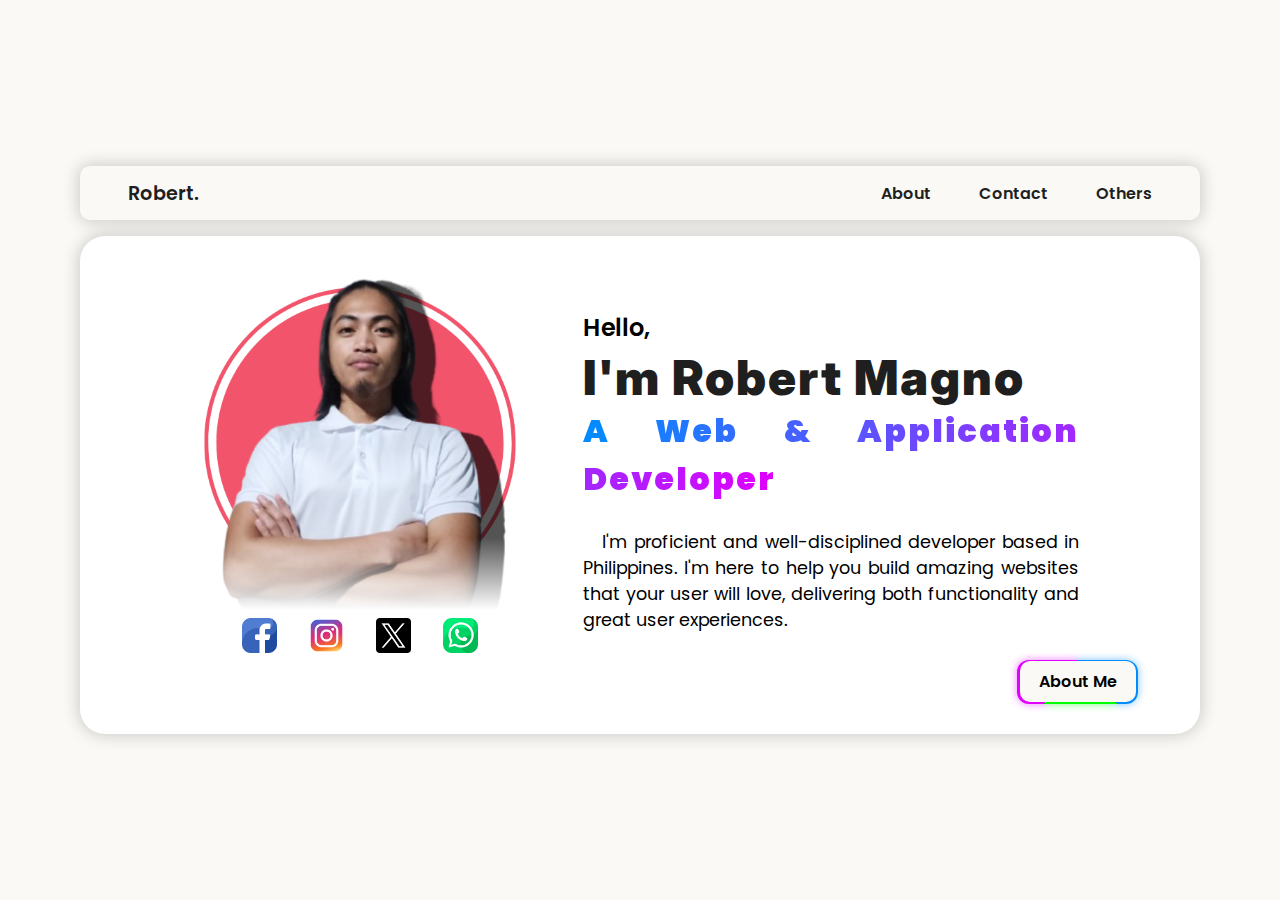
==== index.html @ a67113f6 "Add files via upload" ====
<!DOCTYPE html>
<html lang="en">
<head>
    <meta charset="UTF-8">
    <meta name="viewport" content="width=device-width, initial-scale=1.0">
    <link rel="stylesheet" href="styles/styles.css">
    <script defer src="script/homePage.js"></script>
    <script defer src="script/value.js"></script>
    <title>Home Page</title>
</head>
<body>
    <header>
        <div class="dev">
            <a href="#">Robert.</a>
        </div>
        <nav>
            <a href="#">About</a>
            <a href="#">Contact</a>
            <a href="#">Others</a>
        </nav>
        <div class="hamburger">
            <span class="bar"></span>
            <span class="bar"></span>
            <span class="bar"></span>
        </div>
    </header>
    <div class="main-container">
        <div class="pic-container">
            <div class="image-field">
                <div class="dev-img">
                    <img src="image/MyDp.png" alt="myImg">
                </div>
                <div class="icon-field">
                    <div class="tooltip">
                        <span class="tooltip-text">facebook</span>
                        <img class="icon" src="image/Icons/facebook.png" alt="facebook icon">
                    </div>
                    <div class="tooltip instagram">
                        <span class="tooltip-text instatxt">Instagram</span>
                        <img class="icon" src="image/Icons/instagram.png" alt="instagram icon">
                    </div>
                    <div class="tooltip">
                        <span class="tooltip-text twittxt">twitter</span>
                        <img class="icon" src="image/Icons/twitter.png" alt="twitter icon">
                    </div>
                    <div class="tooltip">
                        <span class="tooltip-text whatstxt">Whatsapp</span>
                        <img class="icon" src="image/Icons/whatsapp.png" alt="whatsapp icon">
                    </div>
                </div>
            </div>
            <div class="text-field">
                <p><span class="greet"></span><span class="name"></span></br><span class="skills"></span></br>&nbsp;&nbsp;&nbsp;<span  class="paragraph"></span></p>
            </div>
        </div>
        <button id="about-me" onclick="msg()">About Me</button>
    </div>

    <div class="about-me">
        
    </div>
</body>
</html>
---- styles/styles.css ----
@import url('https://fonts.googleapis.com/css2?family=Poppins:ital,wght@0,100;0,200;0,300;0,700;0,800;0,900;1,100;1,200;1,300;1,400;1,500;1,600;1,700;1,800;1,900&display=swap');
@import url('https://fonts.googleapis.com/css2?family=Inter:ital,opsz,wght@0,14..32,100..900;1,14..32,100..900&family=Kanit:ital,wght@0,100;0,200;0,300;0,400;0,500;0,600;0,700;0,800;0,900;1,100;1,200;1,300;1,400;1,500;1,600;1,700;1,800;1,900&family=Sour+Gummy:ital,wght@0,100..900;1,100..900&display=swap');
@import url('https://fonts.googleapis.com/css2?family=Inter:ital,opsz,wght@0,14..32,100..900;1,14..32,100..900&family=Kanit:ital,wght@0,100;0,200;0,300;0,400;0,500;0,600;0,700;0,800;0,900;1,100;1,200;1,300;1,400;1,500;1,600;1,700;1,800;1,900&family=Sour+Gummy:ital,wght@0,100..900;1,100..900&display=swap');

:root {
    --black400:#1f1f1f;
    --white: #ffffff;
    --off-white: #faf9f6;
    --peach:#b44d33;
    --peach900:#ff7e5f;
    --peach700:#feb47b;
    --poppins: 'Poppins', sans-serif;
    --inter: 'Inter', sans-serif;
    --kanit: 'Kanit', sans-serif;
}

*{
    box-sizing: border-box;
    padding: 0;
    margin: 0;
    font-family: var(--poppins);
}
body {
    display: flex;
    justify-content: center;
    align-items: center;
    flex-direction: column;
    min-height: 100vh;
    background-color: var(--off-white);
    padding: 0 5rem;
    
}

/*Header Part*/
header {
    display: flex;
    align-items: center;
    justify-content: space-between;
    width: 100%;
    font-weight: 600;
    font-size: 1;
    padding: .8rem 3rem;
    border-radius: 10px;
    margin-bottom: 1rem;
    background-color: inherit;
    box-shadow: 0px 0px 16px 2px rgba(0,0,0,0.179);
}
.dev a {
    font-size: 1.2rem;
}
a {
 text-decoration: none;
 color: var(--black400);
 transition: .3s ease;
}
nav{
    display: flex;
    gap: 3rem;
    align-items: center;
}
nav a:hover {
    color: #e100ff;
}

/*Hamburger*/
.hamburger {
    display: none;
    margin-top: 8px;
    flex-direction: column;
    cursor: pointer;
}
.bar {
    display: none;
    width: 25px;
    height: 3px;
    margin: 5px auto;
    -webkit-transition: all 0.3s ease-in-out;
    transition: all 0.3s ease-in-out;
    background-color: var(--black400);
}

.main-container {
    width: 100%;
    border-radius: 25px;
    background-color: var(--white);
    padding: 2rem;
    text-align: center;
    -webkit-box-shadow: 0px 0px 16px 2px rgba(0, 0, 0, 0.179);
    -moz-box-shadow: 0px 0px 16px 2px rgba(0,0,0,0.179);
    box-shadow: 0px 0px 16px 2px rgba(0,0,0,0.179);
    z-index: 1;
}
.main-container button {
    float: right;
    padding: 8px 1.2rem;
    margin-right: 2rem;
    margin-top: .5rem;
    cursor: pointer;
    font-size: 1rem;
    font-weight: 600;
    border: none;
    border-radius: 10px;
    position: relative;
    display: flex;
    justify-content: center;
    align-items: center;
    transition: .3s ease;
    background-color: var(--off-white);
}

/*For Animation of Button*/
@property --angle {
    syntax: "<angle>";
    initial-value: 0deg;
    inherits: false;
}

.main-container button::after, .main-container button::before {
    content: '';
    position: absolute;
    height: 108%;
    width: 104%;
    border-radius: 12px;
    background-image: conic-gradient(from var(--angle), #008cff 0 33%,#00ff00 33% 66%, #e100ff 50% 100%);
    z-index: -1;
    animation: 3s spin linear infinite;
}
@keyframes spin {
    from {
        --angle: 0deg;
    }
    to {
        --angle: 360deg;
    }
}
.main-container button::before {
    filter: blur(.25em);
    opacity: 0.5;
}
.main-container button:hover {
    background: #101010;
    color: white;
}

.pic-container{
    display: flex;
    align-items: center;
    justify-content: center;
    width: 100%;
    height: 100%;
    background-color: inherit;
    gap: 2rem;
}
.pic-container img,
.pic-container .text-field {
    width: 50%;
    height: auto;
    display: flex;
    justify-content: center;
    align-items: center;
}
.pic-container img{
    width: 350px;
    height: auto;
    object-fit: cover; 
}
.dev-img {
    display: block;
    position: relative;
}
.pic-container .image-field .dev-img::after {
    content: ''; 
    position: absolute;
    bottom: 0;
    left: 0;
    right: 0;
    height: 80px; /* Adjust the height of the fade effect */
    background: linear-gradient(to bottom, rgba(255, 255, 255, 0) 0%, rgb(255, 255, 255) 90%);
    pointer-events: none; /* Ensure it doesn't interfere with clicks */
}
.icon-field {
    display: flex;
    align-items: center;
    justify-content: center;
    gap: 2rem;
}
.icon-field .icon{
    width: 35px;
    cursor: pointer;
    transition: transform 0.3s ease;
}
.pic-container .text-field{
    display: flex;
    justify-content: center;
    align-items: center;
    padding: 1rem;
}
.text-field p {
    text-align: justify;
    font-size: 1.1rem;
}
.greet {
    font-size: 1.5rem;
    font-weight: 600;
}
.name {
    font-size: 3rem;
    font-weight: 900;
    letter-spacing: 2px;
    font-family: var(--inter);
    color: var(--black400);
}
.skills {
    font-size: 2rem;
    font-weight: 900;
    letter-spacing: 2px;
    background: linear-gradient(90deg, #008cff, #e100ff); 
            -webkit-background-clip: text; 
            color: transparent;
}

/*For Tooltip*/
.icon-field .tooltip{
    position: relative;
    cursor: pointer;
}

.icon-field .tooltip-text {
    font-style: italic;
    position: absolute;
    left: 50%;
    top: 0;
    transform: translateX(-50%);
    background-color: #3375efee;
    color: var(--white);
    white-space: nowrap;
    padding: 5px 10px;
    border-radius: 8px;
    visibility: hidden;
    transition: opacity .3s ease;
}

.tooltip-text::before {
    content: "";
    position: absolute;
    left: 50%;
    top: 100%;
    transform: translateX(-50%);
    border: 10px solid;
    border-color: #3375efee #0000 #0000 #0000;
}
.tooltip:hover .tooltip-text {
    top: -150%;
    visibility: visible;
    opacity: 1;
}
.instatxt {
    background: linear-gradient(10deg, #fb6644, #f97658,  #ffc3b5d9);
}
.instatxt::before {
    border-color: #fb6644 #0000 #0000 #0000;
}
.twittxt {
    background: linear-gradient(10deg, #171717, #222222,  #9c9c9cd6);
}
.twittxt::before {
    border-color: #171717 #0000 #0000 #0000;
}
.whatstxt {
    background: linear-gradient(10deg, #0b9309, #0da10b,  #7eff7ca6);
}
.whatstxt::before {
    border-color: #0b9309 #0000 #0000 #0000;
}

/* Responsive Adjustments */
@media (max-width: 1024px) {
    .main-container {
        margin: 0 2rem;
        padding: 1.5rem;
    }

    .pic-container img {
        width: 300px;
    }

    .skills {
        font-size: 1.8rem;
    }

    .name {
        font-size: 2.5rem;
    }
}

@media (max-width: 768px) {
    body {
        padding: 0 2rem;
    }

    .main-container {
        margin: 0 1.5rem;
        padding: 1.5rem;
    }

    .pic-container {
        flex-direction: column;
        gap: 1.5rem;
    }

    .pic-container img {
        width: 250px;
    }

    .skills {
        font-size: 1.6rem;
    }

    .name {
        font-size: 2rem;
    }

    .text-field p {
        font-size: 1rem;
    }

    .main-container button {
        float: none;
        margin-left: auto;
        margin-right: auto;
        display: relative;
        margin-top: 1rem;
    }
    header {
        padding: 1rem 1.5rem;
    }
    nav a {
        font-size: .8rem;
    }
    
}

@media (max-width: 480px) {
    body{
        padding: 0 1rem;
    }

    .main-container {
        margin: 0 1rem;
        padding: 1rem;
    }

    .pic-container {
        flex-direction: column;
        gap: 1rem;
    }

    .pic-container img {
        width: 200px;
    }

    .icon-field {
        gap: 1rem;
    }

    .icon-field img {
        width: 25px;
    }

    .text-field p {
        font-size: 0.9rem;
    }

    .greet {
        font-size: 1.1rem;
    }

    .name {
        font-size: 1.8rem;
    }

    .skills {
        font-size: 1.3rem;
        letter-spacing: 1px;
    }

    header .dev a {
        font-size: 1rem;
    }

    nav.active {
        top: 70px;
    }
    nav a {
        color: var(--off-white);
    }
    .bar, .hamburger {
        display: block;
    }
    
    .pic-container .text-field {
        width: 90%;
    }

    nav {
        padding: 1rem 0;
        position: absolute;
        left: 0;
        right: 0;
        top: -100%;
        flex-direction: column;
        width: 100%;
        text-align: center;
        transition: top 0.5s ease-in-out;
        z-index: 5;
        background-color: #1f1f1fab;
        gap: 1rem;
    }
    .hamburger.active .bar:nth-child(1) {
        transform: translateY(8px) rotate(45deg);
    }
    .hamburger.active .bar:nth-child(2) {
        opacity: 0;
    }
    .hamburger.active .bar:nth-child(3) {
        transform: translateY(-8px) rotate(-45deg);
    }
}
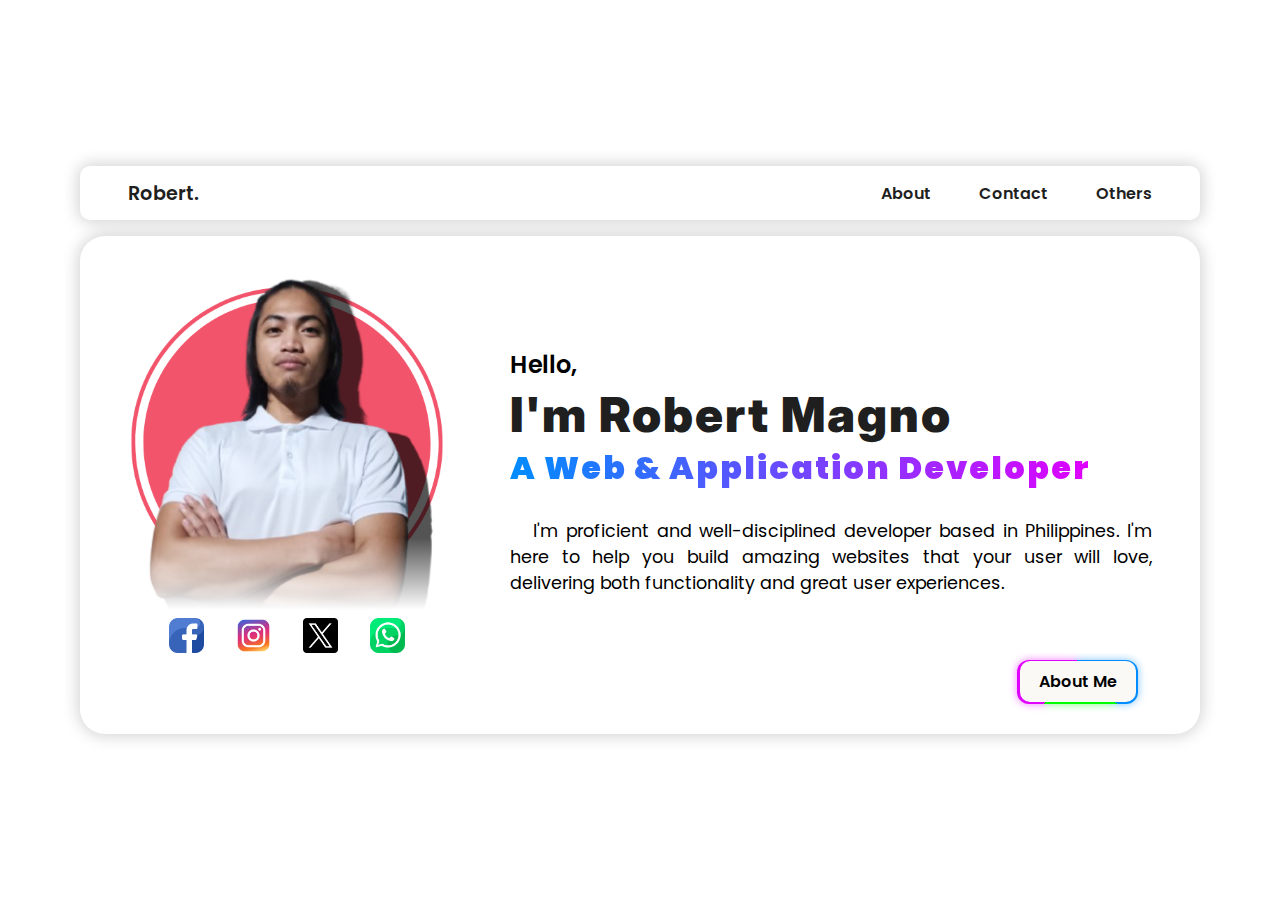
==== commit c1618d20: "Add files via upload" ====
--- a/index.html
+++ b/index.html
@@ -4,8 +4,11 @@
     <meta charset="UTF-8">
     <meta name="viewport" content="width=device-width, initial-scale=1.0">
     <link rel="stylesheet" href="styles/styles.css">
-    <script defer src="script/homePage.js"></script>
-    <script defer src="script/value.js"></script>
+    <link rel="stylesheet" href="styles/aboutMe.css">
+    <link rel="stylesheet" href="styles/scrollingEffects.css">
+    <script defer src="script/hoverFunction.js"></script>
+    <script defer src="script/stringsAndvalues.js"></script>
+    <script defer src="script/aboutMe.js"></script>
     <title>Home Page</title>
 </head>
 <body>
@@ -14,7 +17,7 @@
             <a href="#">Robert.</a>
         </div>
         <nav>
-            <a href="#">About</a>
+            <a onclick="clickEffects()">About</a>
             <a href="#">Contact</a>
             <a href="#">Others</a>
         </nav>
@@ -26,7 +29,7 @@
     </header>
     <div class="main-container">
         <div class="pic-container">
-            <div class="image-field">
+            <div class="image-field box">
                 <div class="dev-img">
                     <img src="image/MyDp.png" alt="myImg">
                 </div>
@@ -49,15 +52,19 @@
                     </div>
                 </div>
             </div>
-            <div class="text-field">
+            <div class="text-field box">
                 <p><span class="greet"></span><span class="name"></span></br><span class="skills"></span></br>&nbsp;&nbsp;&nbsp;<span  class="paragraph"></span></p>
             </div>
         </div>
-        <button id="about-me" onclick="msg()">About Me</button>
+        <button id="about-me" onclick="clickEffects()">About Me</button>
     </div>
 
-    <div class="about-me">
-        
+    <div class="about-me box">
+        <div class="aboutMe-txt box" id="about-me">
+            <div class="aboutMe-txtfield box"></div>
+            <div class="card"></div>
+        </div>
+        <div class="aboutMe-img box"></div>
     </div>
 </body>
 </html>--- a/styles/styles.css
+++ b/styles/styles.css
@@ -26,8 +26,8 @@
     align-items: center;
     flex-direction: column;
     min-height: 100vh;
-    background-color: var(--off-white);
-    padding: 0 5rem;
+    background-color: var(--white);
+    padding: 1rem 5rem;
     
 }
 
@@ -49,9 +49,11 @@
     font-size: 1.2rem;
 }
 a {
- text-decoration: none;
- color: var(--black400);
- transition: .3s ease;
+    text-decoration: none;
+    color: var(--black400);
+    transition: .3s ease;
+    cursor: pointer;
+
 }
 nav{
     display: flex;
@@ -152,7 +154,7 @@
     gap: 2rem;
 }
 .pic-container img,
-.pic-container .text-field {
+.pic-container .text-field.bar {
     width: 50%;
     height: auto;
     display: flex;
@@ -164,7 +166,7 @@
     height: auto;
     object-fit: cover; 
 }
-.dev-img {
+.dev-img, .aboutMe-img {
     display: block;
     position: relative;
 }
@@ -174,9 +176,9 @@
     bottom: 0;
     left: 0;
     right: 0;
-    height: 80px; /* Adjust the height of the fade effect */
+    height: 80px; 
     background: linear-gradient(to bottom, rgba(255, 255, 255, 0) 0%, rgb(255, 255, 255) 90%);
-    pointer-events: none; /* Ensure it doesn't interfere with clicks */
+    pointer-events: none;
 }
 .icon-field {
     display: flex;
@@ -338,6 +340,7 @@
         font-size: .8rem;
     }
     
+    
 }
 
 @media (max-width: 480px) {
@@ -398,12 +401,12 @@
         display: block;
     }
     
-    .pic-container .text-field {
+    .pic-container .text-field, .aboutMe-txt p {
         width: 90%;
     }
 
     nav {
-        padding: 1rem 0;
+        padding: 2rem 0;
         position: absolute;
         left: 0;
         right: 0;
@@ -412,7 +415,7 @@
         width: 100%;
         text-align: center;
         transition: top 0.5s ease-in-out;
-        z-index: 5;
+        z-index: 4;
         background-color: #1f1f1fab;
         gap: 1rem;
     }
--- a/styles/aboutMe.css
+++ b/styles/aboutMe.css
@@ -0,0 +1,97 @@
+.about-me {
+    display: none;
+    padding: 2rem;
+    margin-top: 8rem;
+    gap: 2rem;
+
+    opacity: 0; 
+    overflow: hidden;
+    transform: translateY(30px); 
+    transition: max-height .8s ease, opacity .8s ease, transform .8s ease; 
+}
+.about-me.show {
+    max-height: 500px;
+    display: block; 
+    opacity: 1; 
+    transform: translateY(0); 
+}
+
+.aboutMe-img img{
+    width: 450px;
+}
+.aboutMe-txt {
+    text-align: justify;
+}
+.aboutMe-txt,
+.aboutMe-img {
+    flex: 1; 
+    display: flex;
+    align-items: center;
+    justify-content: center;
+}
+.aboutMe-txt {
+    flex-direction: column;
+}
+
+.about-me .aboutMe-txt .card {
+    display: flex;
+    align-items: center;
+    justify-content: center;
+    gap: 2rem;
+    padding: 1.5rem 0;
+    flex-wrap: wrap;
+}
+.skill {
+    font-size: .8rem;
+    width: 100px;
+    padding: .3rem;
+    border-radius: 8px;
+    text-align: center;
+    border: 2px solid #ccccccbf;
+    box-shadow: 0px 0px 16px 2px rgba(0,0,0,0.179);
+    transition: transform 0.3s ease, box-shadow 0.3s ease;
+    cursor: pointer;
+}
+/* Hover effect */
+.skill:hover img {
+    transform: translateY(-5px) scale(1.2);
+}
+
+.skill:hover {
+    box-shadow: 0px 0px 16px 2px rgba(93, 196, 255, 0.696);
+}
+
+h3{
+    color: var(--black400);
+}
+
+@media (max-width: 850px ) {
+    .about-me {
+        flex-direction: column;
+    }
+    .aboutMe-img img {
+        width: 350px;
+    }
+
+    .aboutMe-txt,
+    .aboutMe-img {
+        width: 100%; 
+        height: 150px; 
+    }
+}
+
+@media (max-width: 480px) {
+    .about-me {
+        gap: 1rem;
+    }
+    .aboutMe-img img{
+        width: 300px;
+    }
+    .aboutMe-txt {
+        padding: 0;
+    }
+    .aboutMe-txt p {
+        width: 100%;
+    }
+
+}--- a/styles/scrollingEffects.css
+++ b/styles/scrollingEffects.css
@@ -0,0 +1,15 @@
+@keyframes appear {
+    from {
+        opacity: 0;
+        scale: 0.5;
+    }
+    to {
+        opacity: 1;
+        scale: 1;
+    }
+}
+.box {
+    animation: appear linear;
+    animation-timeline: view();
+    animation-range: entry 0% cover 40%;
+}
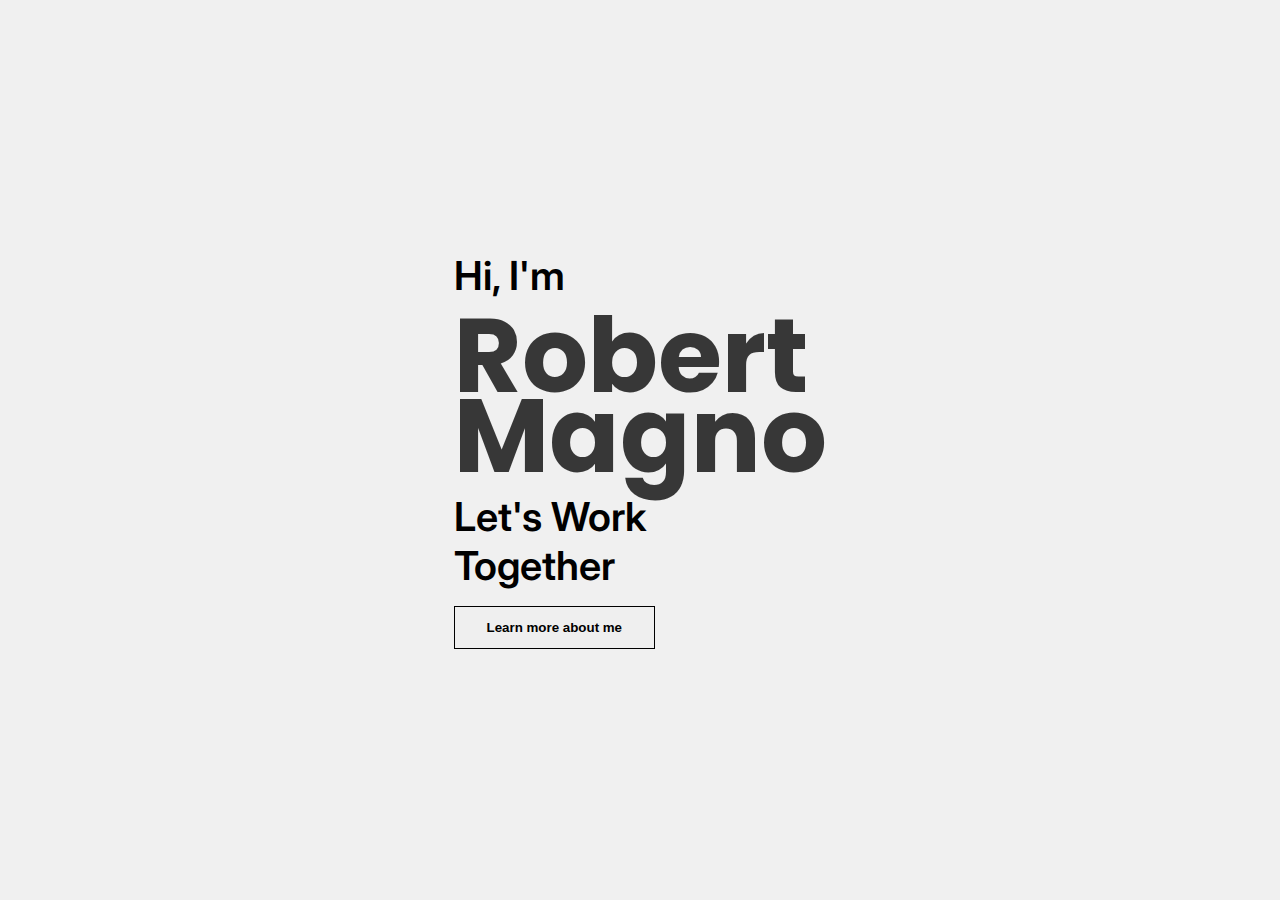
==== commit f790423a: "Add files via upload" ====
--- a/index.html
+++ b/index.html
@@ -1,70 +1,78 @@
 <!DOCTYPE html>
 <html lang="en">
-<head>
+  <head>
     <meta charset="UTF-8">
     <meta name="viewport" content="width=device-width, initial-scale=1.0">
-    <link rel="stylesheet" href="styles/styles.css">
-    <link rel="stylesheet" href="styles/aboutMe.css">
-    <link rel="stylesheet" href="styles/scrollingEffects.css">
-    <script defer src="script/hoverFunction.js"></script>
-    <script defer src="script/stringsAndvalues.js"></script>
-    <script defer src="script/aboutMe.js"></script>
-    <title>Home Page</title>
-</head>
-<body>
-    <header>
-        <div class="dev">
-            <a href="#">Robert.</a>
+    <link rel="preconnect" href="https://fonts.googleapis.com">
+    <link rel="preconnect" href="https://fonts.gstatic.com" crossorigin>
+    
+    <link rel="stylesheet" href="style/frontPage.css">
+    <link rel="stylesheet" href="style/secondpage.css">
+    <link rel="stylesheet" href="style/animation.css">  
+    <link rel="stylesheet" href="style/global.css">
+    <link rel="stylesheet" href="style/top_nav.css">
+    <link rel="stylesheet" href="style/profile.css">
+    <link rel="stylesheet" href="style/about.css">
+    <link rel="stylesheet" href="style/skills.css">
+    <link rel="stylesheet" href="style/contact.css">
+    <link rel="stylesheet" href="style/projects.css">
+    <link rel="stylesheet" href="style/footer.css">
+
+    <script src="script/resourcesFiles.js"></script>
+    <script defer src="script/frontPage.js"></script>
+    <script defer src="script/secondPage.js"></script>
+    <script defer src="script/navigation.js"></script>
+    <script defer src="script/profileConatiner.js"></script>
+    <script defer src="script/sections.js"></script>
+
+    <title>Personal Website</title>
+  </head>
+  <body>
+    <div class="front-page" id="front-page"></div>
+    <div class="second-page" id="second-page"></div>
+    <div class="main-wrapper" id="main-wrapper">
+      <nav class="top-nav" id="nav">
+      </nav>
+      <main>
+        <!-----Profile Container----->
+        <div class="profile-container fixed " id="profile-con"></div>
+
+        <!------Section About------>
+        <div class="section-container" id="section-container">
+          <section id="about-section" class="section about">
+            <h1 class="heading">CICS <br><span>STUDENT</span><br></h1>
+            <p class="more-about-me"></p>
+            <div class="years-of-doing d-grid" id="YOD"></div>
+          </section>
+  
+          <!------Section Skills------>
+          <section id="skills-section" class="section skills">
+            <h1 class="heading"> SPECIALIZED <br><span>SKILLS</span></br></h1>
+            <button class="tech-stacks-btn selected">TECH STACK</button>
+            <button class="tools-btn">TOOLS</button>
+  
+            <div class="skills-container tech-stack-skills d-grid" id="skills-Container"></div>
+
+            <!------Section Tools------>
+            <div class="skills-container tools-skills d-grid" id="tools-container"></div>
+          </section>
+  
+          <!------section for Recent Projects------>
+          <section id="projects-section" class="section project">
+            <h1 class="heading"> RECENT<br><span>PROJECTS</span></br></h1>
+            <div class="projects-container" id="project-cont">
+              
+            </div>
+          </section>
+  
+          <section id="contact-section">
+            <h1 class="heading">LET'S WORK<br><span> TOGETHER</span><br></h1>
+            <form action="" id="form-box"></form>
+          </section>
         </div>
-        <nav>
-            <a onclick="clickEffects()">About</a>
-            <a href="#">Contact</a>
-            <a href="#">Others</a>
-        </nav>
-        <div class="hamburger">
-            <span class="bar"></span>
-            <span class="bar"></span>
-            <span class="bar"></span>
-        </div>
-    </header>
-    <div class="main-container">
-        <div class="pic-container">
-            <div class="image-field box">
-                <div class="dev-img">
-                    <img src="image/MyDp.png" alt="myImg">
-                </div>
-                <div class="icon-field">
-                    <div class="tooltip">
-                        <span class="tooltip-text">facebook</span>
-                        <img class="icon" src="image/Icons/facebook.png" alt="facebook icon">
-                    </div>
-                    <div class="tooltip instagram">
-                        <span class="tooltip-text instatxt">Instagram</span>
-                        <img class="icon" src="image/Icons/instagram.png" alt="instagram icon">
-                    </div>
-                    <div class="tooltip">
-                        <span class="tooltip-text twittxt">twitter</span>
-                        <img class="icon" src="image/Icons/twitter.png" alt="twitter icon">
-                    </div>
-                    <div class="tooltip">
-                        <span class="tooltip-text whatstxt">Whatsapp</span>
-                        <img class="icon" src="image/Icons/whatsapp.png" alt="whatsapp icon">
-                    </div>
-                </div>
-            </div>
-            <div class="text-field box">
-                <p><span class="greet"></span><span class="name"></span></br><span class="skills"></span></br>&nbsp;&nbsp;&nbsp;<span  class="paragraph"></span></p>
-            </div>
-        </div>
-        <button id="about-me" onclick="clickEffects()">About Me</button>
+      </main>
+      <footer></footer>
     </div>
-
-    <div class="about-me box">
-        <div class="aboutMe-txt box" id="about-me">
-            <div class="aboutMe-txtfield box"></div>
-            <div class="card"></div>
-        </div>
-        <div class="aboutMe-img box"></div>
-    </div>
-</body>
+    <script type="module" src="script/main.js"></script>
+  </body>
 </html>--- a/style/frontPage.css
+++ b/style/frontPage.css
@@ -0,0 +1,40 @@
+@import url('global.css');
+
+#front-page{
+    color: var(--black);
+    display: flex;/*Flex*/
+    justify-content: center;
+    align-items: center;
+    flex-direction: column;
+    background-color: #f0f0f0;
+    margin: 0; 
+    height: 100vh; 
+    width: 100vw;
+}
+.inner-box {
+    padding: 1rem;
+}
+p{
+    text-align: left;
+    font-size: 2.5rem;
+    color: black;
+    font-family: var(--inter);
+    font-weight: 600;
+}
+
+h1 {
+    font-size: 104px;
+    line-height: 5rem;
+    margin: 1rem 0;
+}
+
+.inner-box button{
+    margin-top: 1rem;
+    padding: .8rem 2rem;
+    font-weight: bold;
+    cursor: pointer;
+    border: 1px solid black;
+}
+.inner-box button:hover {
+    background-color: #00acb578;
+}--- a/style/secondpage.css
+++ b/style/secondpage.css
@@ -0,0 +1,26 @@
+#second-page {
+    display: none;/*Block*/
+    color: black;
+    padding: 2rem 3rem;
+    width: 100%;
+    background-color: white;
+}
+.inner-box2 .second {
+    font-size: 1rem;
+    font-weight: 400;
+}
+.inner-box2 button {
+    margin-top: 2rem;
+    padding: .4rem 1rem;
+    cursor: pointer;
+}
+.inner-box2 button:hover {
+    background-color: #00acb578;
+    border: 2px solid gray;
+}
+.inner-box2 img {
+    width: 150px;
+}
+.inner-box2 .footer-second{
+    font-size: 1rem;
+}--- a/style/animation.css
+++ b/style/animation.css
@@ -0,0 +1,124 @@
+@keyframes topnav-label{
+  0%{
+    opacity: 0;
+    top: 0;
+  }
+  20%{
+    opacity: 0.2;
+    top: 0.7rem
+  }
+  50%{
+    opacity: 0.4;
+    top: 0.8rem;
+  }
+  75%{
+    opacity: 0.6;
+    top: 1.5rem;
+  }
+  100%{
+    opacity: 1;
+    top: 2rem;
+  }
+}
+
+@keyframes profile-entry{
+  from{
+    opacity: 0;
+    transform: translateY(-100px);
+  }
+  to{
+    opacity: 1;
+    transform: translateY(0px);
+  }
+}
+
+@keyframes name-entry{
+  0%{
+    opacity: 0;
+    transform: translateY(-50px);
+  }
+  20%{
+    opacity: 0;
+  }
+
+  50%{
+    opacity: 0.4;
+  }
+
+  to{
+    opacity: 1;
+    transform: translateY(0px);
+  }
+}
+
+@keyframes profile-about-entry{
+  0%{
+    opacity: 0;
+    transform: translateY(-50px);
+  }
+  20%{
+    opacity: 0;
+  }
+
+  50%{
+    opacity: 0;
+  }
+
+  to{
+    opacity: 0.7;
+    transform: translateY(0px);
+  }
+}
+
+@keyframes sec-heading-entry{
+  0%{
+    transform: translateY(-40px);
+  }
+  100%{
+    opacity: 1;
+    transform: translateY(0px);
+  }
+}
+
+@keyframes years-doing-entry{
+  60%{
+    opacity: 0;
+    transform: translateY(30px);
+  }
+
+  
+  100%{
+    opacity: 1;
+    transform: translateY(0px);
+  }
+}
+
+@keyframes skill-button-entry{
+  from{
+    transform: translateX(-20px);
+  }
+  to{
+      transform: translateX(0px);
+      opacity: 1;
+  }
+}
+
+@keyframes cards-entry {
+  from{
+    transform: translateY(20px);
+  }
+  to{
+    transform: translateY(0px);
+    opacity: 1;
+  }
+}
+
+@keyframes contact-input-entry{
+  from{
+    transform: translateY(30px);
+  }
+  to{
+    transform: translateY(0px);
+    opacity: 1;
+  }
+}
--- a/style/global.css
+++ b/style/global.css
@@ -0,0 +1,96 @@
+@import url('https://fonts.googleapis.com/css2?family=Poppins:ital,wght@0,100;0,200;0,300;0,700;0,800;0,900;1,100;1,200;1,300;1,400;1,500;1,600;1,700;1,800;1,900&display=swap');
+@import url('https://fonts.googleapis.com/css2?family=Inter:ital,opsz,wght@0,14..32,100..900;1,14..32,100..900&family=Kanit:ital,wght@0,100;0,200;0,300;0,400;0,500;0,600;0,700;0,800;0,900;1,100;1,200;1,300;1,400;1,500;1,600;1,700;1,800;1,900&family=Sour+Gummy:ital,wght@0,100..900;1,100..900&display=swap');
+
+:root{
+  --XS-Fsize: 1rem;
+  --small-Fsize: 18px;
+  --medium-Fsize: 26px; 
+  --mobile-small-Fsize: 18px;
+  --mobile-large-Fsize: 42px;
+  --mobile-XL-Fsize:45px;
+
+  --desktop-small-Fsize: 24px;
+  --small-Fsize: 18px;
+  --medium-Fsize:1.6rem;
+  --desktop-large-Fsize: 4.375rem;
+  --desktop-XL-Fsize: 88px;
+
+  --primary-color: #EEEEEE;
+  --neutral-color: #222831;
+  --accent-color: #00ADB5;
+  --pastel-color: #393e46;
+
+  --black: #1d1d1ddf;
+
+  --poppins: 'Poppins', sans-serif;
+  --inter: 'Inter', sans-serif;
+
+}
+
+*{
+  margin: 0;
+  padding:0;
+  box-sizing: border-box;
+}
+
+img{
+  width: 100%;
+}
+
+html{
+  
+  scroll-behavior: smooth;
+  scroll-padding: var(--scroll-padding, 40px);
+}
+
+body{
+  background-color: var(--neutral-color);
+  color: var(--primary-color);
+  font-family: "Poppins", sans-serif;
+  padding-top: 0;/*4rem will change later*/
+}
+
+.main-wrapper{
+  --main-wrapper-max-width: 1100px;
+  --main-wrapper-padding: 10%;
+
+  width: min(var(--main-wrapper-max-width), 100% - var(--main-wrapper-padding));
+  margin-inline: auto;
+
+  display: none;
+}
+
+section{
+  margin-top: 10rem;
+}
+
+section .heading{
+  font-size: clamp(var(--mobile-XL-Fsize), 8vw, var(--desktop-XL-Fsize));
+  text-align: center;
+  line-height: 1em;
+  margin-bottom: 1rem; 
+  opacity: 0;
+}
+section .heading span{
+  color: var(--pastel-color)
+}
+
+@media(width >= 1000px){
+  main{
+    display: flex;
+    column-gap: 5rem;
+    padding-top: 8rem;
+  }
+
+  section:first-child{
+    margin-top: 0rem;
+  }
+
+  section .heading{
+    font-size: clamp(var(--mobile-XL-Fsize), 8vw, var(--desktop-XL-Fsize));
+    text-align: left;
+    line-height: 1em;
+    margin-bottom: 1rem; 
+  }
+
+}
--- a/style/top_nav.css
+++ b/style/top_nav.css
@@ -0,0 +1,74 @@
+@import url('global.css');
+
+nav.top-nav{
+  display: flex;
+  gap: 0.8rem;
+  position: fixed;
+  top: 15px;
+  z-index: 10;
+}
+.top-nav ul{
+  display: flex;
+  justify-content: space-between;
+  background-color: var(--pastel-color);
+  list-style: none;
+  padding: 0.3rem 1rem;
+  padding-top: 0.5rem;
+  width: 10.2rem;
+  border-radius: 8px;
+}
+
+.top-nav ul li {
+  position: relative;
+  transition: all 2s ease;
+}
+
+.top-nav ul li a{
+  color: var(--primary-color);
+  transition: all 2s ease;
+}
+
+.top-nav ul a p{
+  background-color: rgba(255, 255, 255, 0.18);
+  position: absolute;
+  border-radius: 8px;
+  left: 50%;
+  transform: translateX(-50%);
+  color: var(--primary-color);
+  font-size: 0.78rem;
+  padding: 0.2rem 0.5rem;
+  opacity: 0;
+  display: none;
+}
+
+.top-nav ul li a:hover > p{
+  display: inline;
+  animation: topnav-label 0.2s forwards ease-out;
+}
+
+.top-nav ul a .nav-icon{
+  max-width: 1.3rem;
+}
+
+.top-nav ul a .nav-icon.active{
+  filter: invert(53%) sepia(60%) saturate(371%) hue-rotate(145deg);
+}
+
+.top-nav a#let-connect-btn{
+  background-color: var(--accent-color);
+  border: 1px solid var(--accent-color);
+  width: 7.7rem;
+  padding-top: 0.5rem;
+  border-radius: 16px;
+  text-decoration: none;
+  color: var(--primary-color);
+  text-align: center;
+  font-size: calc(var(--XS-Fsize) - 0.05rem);
+  cursor: pointer;
+}
+
+.top-nav a#let-connect-btn:hover{
+  opacity: 0.8;
+}
+
+
--- a/style/profile.css
+++ b/style/profile.css
@@ -0,0 +1,61 @@
+@import url('global.css');
+
+.profile-container{
+  padding: 2.3rem 10%;
+  border-radius: 16px;
+  background-color: var(--primary-color);
+  text-align: center;
+  margin-bottom: 7rem;
+  animation: profile-entry 1.5s forwards ease;
+}
+
+.profile-container .profile-pic{
+  border-radius: 16px;
+  margin-bottom: 1.5rem;
+  max-width: 26rem;
+}
+
+.profile-container .name{
+
+  color: var(--neutral-color);
+  font-size: 2.50rem;
+  line-height: 1em;
+  margin-bottom: 1rem;
+  animation: name-entry 1.8s ease;
+}
+
+.profile-container .short-about-me{
+  color: var(--pastel-color);
+  font-size: 18px;
+  font-weight: 600;
+  opacity: 0.7;
+  line-height: 1.2em;
+  animation: profile-about-entry 1.6s ease;
+}
+
+.profile-container .social-media-nav ul{
+  list-style: none;
+  display: flex;
+  justify-content: center;
+  align-items: center;
+  gap: 1.5rem;
+}
+
+.profile-container .social-media-nav ul li a img{
+  margin-top: 1rem;
+  max-width: 1.5rem;
+  transition: transform 0.3s ease-in-out;
+}
+.profile-container .social-media-nav ul li a img:hover {
+  transform: scale(1.4);
+}
+
+@media(width >= 1000px){
+  .profile-container.fixed{
+   position: sticky;
+   top: 5.3rem;
+   max-height: 35rem;
+   width: 50rem;
+   padding: 2.3rem 1.6rem;
+   }
+ }
--- a/style/about.css
+++ b/style/about.css
@@ -0,0 +1,69 @@
+@import url('global.css');
+
+#about-section .heading{
+  font-size: clamp(3.125rem, 9vw, 6.25rem);
+}
+
+#about-section .more-about-me{
+  font-size: var(--small-Fsize);
+  color: var(--primary-color);
+  opacity: 0.7;
+  margin-bottom: 5rem;
+  text-align: center;
+  opacity: 0;
+}
+
+#about-section .years-of-doing.d-grid{
+  display: grid;
+  grid-template-columns: repeat(2, 1fr);
+  gap: 20px; 
+  justify-items: center; 
+  text-align: center;
+  max-width: 16rem;
+  margin-inline: auto;
+}
+
+.years-of-doing.d-grid .clients{
+  grid-column: 1 / -1;
+}
+
+#about-section .years-of-doing{
+  opacity: 0;
+}
+
+#about-section .years-of-doing .years{
+  font-size: clamp(3.125rem, 7vw, 4.375rem);
+  line-height: 1.2em;
+}
+
+#about-section .years-of-doing p{
+  font-size: var(--XS-Fsize);
+  color: var(--primary-color);
+  opacity: 0.7;
+}
+
+@media(width >= 1000px){
+  #about-section .more-about-me{
+    text-align: left;
+  }
+
+  #about-section .years-of-doing.d-grid{
+    display: grid;
+    grid-template-columns: repeat(3, 1fr);
+    justify-items: left; 
+    text-align: left;
+    margin-inline: initial;
+    gap: 40px;
+  }
+
+  
+  #about-section .years-of-doing .years{
+    font-size: clamp(3.125rem, 7vw, 4.2rem);
+    line-height: 1.2em;
+
+  }
+
+  .years-of-doing.d-grid .clients{
+    grid-column: initial;
+  }
+}
--- a/style/skills.css
+++ b/style/skills.css
@@ -0,0 +1,64 @@
+@import url('global.css');
+
+#skills-section .heading{
+  margin-bottom: 2rem;
+}
+#skills-section button{
+  color: var(--primary-color);
+  opacity: 0.8;
+  padding: 0.3rem 0.5rem;
+  font-size: calc(var(--XS-Fsize) - 0.3rem) ;
+  border-radius: 5px;
+  border: none;
+  background-color: transparent;
+  margin-bottom: 1.1rem;
+  cursor: pointer;
+}
+#skills-section button.selected{
+  opacity: 1;
+  color: var(--accent-color);
+  background-color: #00acb534;
+  font-size:calc(var(--XS-Fsize) - 0.2rem);
+}
+
+#skills-section .skills-container.d-grid{
+  display: grid;
+  grid-template-columns: 50% 50%;
+  gap: 10px;
+  margin-top: 1rem;
+}
+
+#skills-section .skills-container .skill{
+  font-size: var(--XS-small-Fsize);
+  display: flex;
+  gap: 0.5rem;
+  align-items: center;
+  background-color: transparent;
+  border: 1px solid var(--accent-color);
+  border-radius: 5px;
+  padding: 0.7rem;
+  transition: 0.2s;
+  cursor: pointer;
+  opacity: 1;
+}
+
+
+#skills-section .skills-container .skill .icon{
+  max-width: 1.5rem;
+}
+
+#skills-section .skills-container .skill p{
+  font-size: var(--XS-Fsize);
+  color: var(--primary-color);
+  text-align: center;
+}
+
+#skills-section .skills-container .skill:hover{
+  background-color:#00acb577;
+}
+
+@media(width >= 550px){
+  #skills-section .skills-container.d-grid{
+    grid-template-columns: repeat(3, 33%);
+  }
+}--- a/style/contact.css
+++ b/style/contact.css
@@ -0,0 +1,60 @@
+@import url('global.css');
+
+#contact-section{
+  position: relative;
+  text-align: end;
+  margin-bottom: 5rem;
+  opacity: 1;
+}
+
+#contact-section .heading{
+  margin-bottom: 2rem;
+}
+
+#contact-section .input{
+  opacity: 1;
+}
+#contact-section form input::placeholder, 
+#contact-section form textarea::placeholder{
+  color: rgba(255, 255, 255, 0.364);
+  font-size: var(--XS-Fsize);
+}
+
+#contact-section form input, 
+#contact-section form textarea{
+  color: var(--primary-color);
+  background-color: var(--pastel-color);
+  width: 100%;
+  padding: 0.7rem 0.9rem;
+  border-radius: 10px;
+  border: 1px solid #eeeeee41;
+}
+
+#contact-section form input{
+  margin-bottom: 0.5rem;
+}
+
+#contact-section form textarea{
+  margin-top: 0.5rem;
+  margin-bottom: 0.2rem;
+  height: 10rem;
+}
+
+#contact-section form .submit-btn{
+  font-size: var(--XS-Fsize);
+  text-align: end;
+  background-color: transparent;
+  padding: 0.4rem 1.4rem;
+  border: 1px solid var(--accent-color);
+  background-color: var(--accent-color);
+  border-radius: 5px;
+  color: var(--primary-color);
+  cursor: pointer;
+}
+
+@media(width > 550px){
+  #contact-section form .input-container{
+    display: flex;
+    gap: 0.8rem;
+  }
+}--- a/style/projects.css
+++ b/style/projects.css
@@ -0,0 +1,51 @@
+@import url('global.css');
+
+#projects-section .heading{
+  margin-bottom: 2rem;
+}
+
+#projects-section .projects-container .project-card{
+  position: relative;
+  display: flex;
+  align-items: center;
+  padding: 1.5rem 1rem;
+  margin-bottom: 0.5rem;
+  column-gap: 1rem;
+  cursor: pointer;
+  border-radius: 16px;
+  transition: 0.4s;
+  opacity: 1;
+}
+
+.project-card .project-icon{
+  width: clamp(5rem, 15vw, 10rem);
+}
+
+.project-card .project-title{
+  font-size: var(--medium-Fsize);
+  line-height: 1.2em;
+  margin-bottom: 0.5rem;
+}
+
+.project-card .project-description{
+  color: var(--primary-color);
+  font-size: var(--XS-Fsize);
+  opacity: 0.7;
+}
+
+.project-card .arrow-icon{
+  position: absolute;
+  max-width: 0.9rem;
+  right: 20px;
+  top: 30px;
+  transition: 0.4s;
+}
+
+#projects-section .projects-container .project-card:hover{
+  background-color: rgba(0, 0, 0, 0.150);
+}
+
+#projects-section .projects-container .project-card:hover > .arrow-icon{
+  top: 15px;
+  right: 15px;
+}--- a/style/footer.css
+++ b/style/footer.css
@@ -0,0 +1,19 @@
+@import url('global.css');
+footer {
+    padding: 1rem 0;
+    margin-top: 3rem;
+    margin-bottom: 1rem;
+    text-align: center;
+    border-top: 2px solid #eeeeee41;
+    display: flex;
+    flex-direction: column;
+    align-items: center;
+    justify-content: center;
+    
+}
+footer .footer-str{
+    font-size: 1rem;
+    font-weight: 400;
+    color: white;
+    line-height: 2rem;
+}